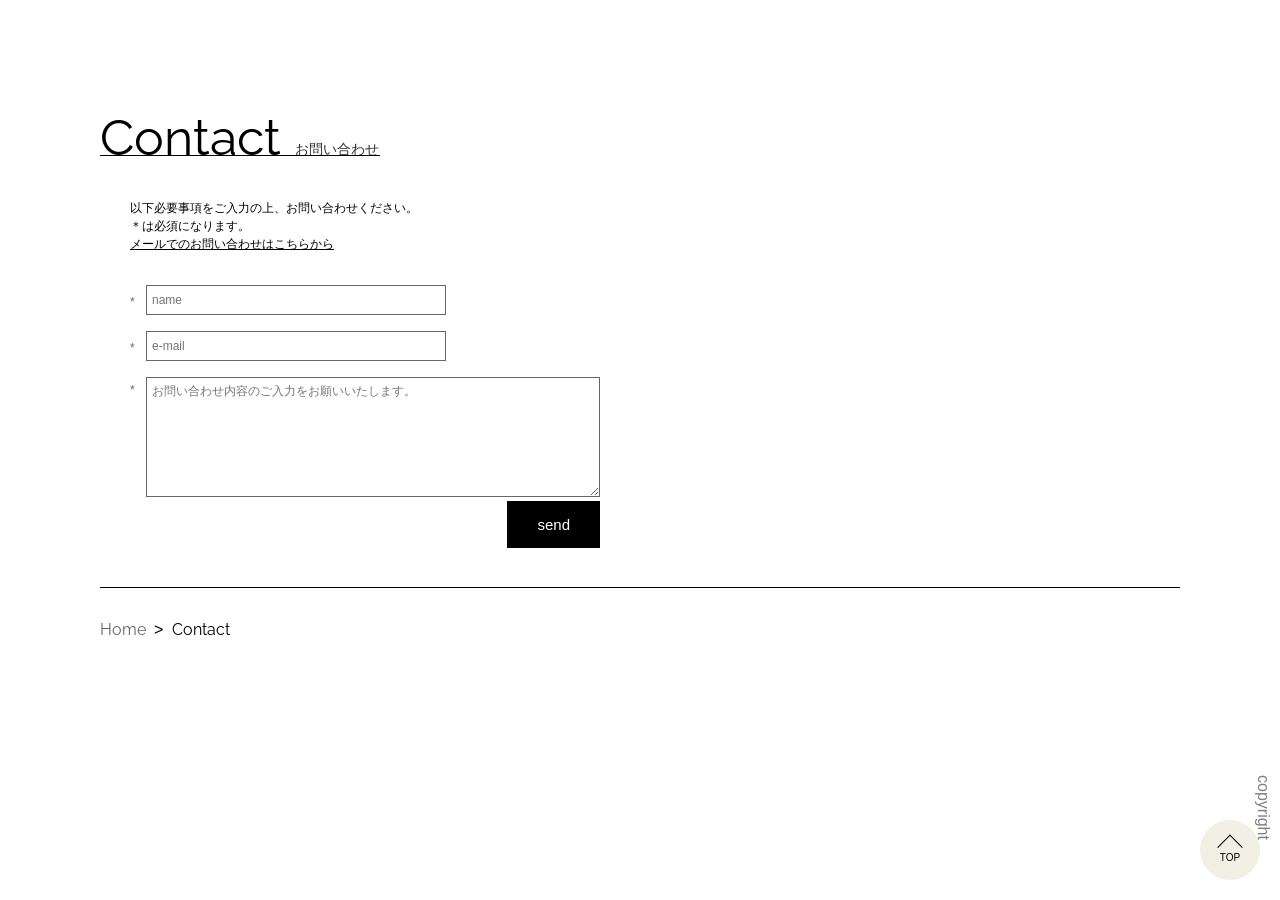
==== contents/contact.html @ e92e902c "upload file" ====
<!DOCTYPE html>
<html lang="ja">
	<head>
		<meta charset="UTF-8">
		<title>portfolio</title>
		<meta name="viewport" content="width=device-width, initial-scale=1">
		<link rel="stylesheet" href="../css/reset_001.css">
		<link rel="stylesheet" href="../css/reset_002.css">
		<link rel="stylesheet" href="css/style.css">
		<link rel="stylesheet" href="https://cdnjs.cloudflare.com/ajax/libs/font-awesome/6.5.1/css/all.min.css">
		<link rel="shortcut icon" href="../images/favicon/favicon001.ico" type="image/x-icon">
		<link rel="preconnect" href="https://fonts.googleapis.com">
		<link rel="preconnect" href="https://fonts.gstatic.com" crossorigin>
		<link href="https://fonts.googleapis.com/css2?family=Kiwi+Maru&family=Noto+Sans+JP:wght@100..900&family=Open+Sans:ital,wght@0,300..800;1,300..800&family=Quicksand:wght@300..700&family=Raleway:ital,wght@0,100..900;1,100..900&display=swap" rel="stylesheet">
	</head>
	<body>
		<div id="site-wrapper">
			<header id="site-header">
				<!-- <h1 class="site-logo">
					<a href="#"><img src="images/logo.png" alt="mのポートフォリオサイト"></a>
				</h1> -->
			</header>
			<main>
				<div class="contents">
					<div class="contents__title">
						<div class="title title--contact">Contact<span class="title__small">お問い合わせ</span></div>
					</div>
					<p class="contents__text">以下必要事項をご入力の上、お問い合わせください。
						<br>＊は必須になります。
						<br><a href="mailto:example@gmail.com?body=お名前：%0D%0Aお問い合わせ詳細：">メールでのお問い合わせはこちらから</a>
					</p>
					<div class="contents__form">
						<form id="js-form" action="" class="form">
							<div class="form__input">
								<label for="name" class="form__label">*</label>
								<input type="text" name="name" id="name" class="form__small js-name" placeholder="name" required>
							</div>
							<div class="form__input">
								<label for="email" class="form__label">*</label>
								<input type="text" name="email" id="email" class="form__small js-email" placeholder="e-mail" required>
							</div>
							<div class="form__input form__input--type01">
								<label for="message" class="form__label">*</label>
								<textarea type="" name="message" id="message" class="form__large js-comment" placeholder="お問い合わせ内容のご入力をお願いいたします。"></textarea>
							</div>
							<div class="form__btnarea">
								<!-- formで実装する場合はこちらに切り替える -->
								<!-- <input type="submit" value="send" class="form__btn js-contact-btn"> -->
								<a href="#" class="form__btn js-contact-btn">send</a>
							</div>
						</form>
					</div>
				</div>
			</main>
			<footer>
				<small>copyright</small>
				<ol class="breadcrumbs">
					<li class="breadcrumbs__list"><a href="../index.html" class="breadcrumbs__link">Home</a></li>
					<li class="breadcrumbs__list"><span class="breadcrumbs__text">Contact</span></li>
				</ol>
			</footer>

			<div class="pagetop"><a href="../index.html" class="pagetop__btn"><span class="pagetop__btn-text">TOP</span></a></div>
		</div>
		<script src="https://code.jquery.com/jquery-3.7.1.min.js" integrity="sha256-/JqT3SQfawRcv/BIHPThkBvs0OEvtFFmqPF/lYI/Cxo=" crossorigin="anonymous"></script>
		<script src="../js/script.js"></script>
	</body>
</html>
---- contents/css/style.css ----
body {
    font-family: "Hiragino kaku Gothic ProN", Meiryo, sans-serif;
    background-color: #fff;
    overflow-x: hidden;
    line-height: 1.5;
}
body.is-active {
    position: fixed;
    width: 100%;
}
#site-wrapper {
    padding: 100px 100px 50px;
}
.contents .contents__subtext {
    margin-top: 32px;
    color: #666;
    font-size: 12px;
}
.contents .contents__tab {
    margin-top: 32px;
    border-bottom: 1px solid #666;
    animation: fadeIn 1.5s ease-in-out;
}
.contents .contents__body {
    margin-top: 16px;
    animation: fadeIn 1.5s ease-in-out;
}
.contents .contents__text {
    margin-top: 24px;
    padding-left: 30px;
    font-size: 12px;
    line-height: 1.5;
    animation: fadeIn 1.5s ease-in-out;
}
.contents .contents__form {
    margin-top: 32px;
    padding-left: 30px;
    max-width: 500px;
    animation: fadeIn 1.5s ease-in-out;
}
.title {
    position: relative;
    color: #000;
    font-size: 50px;
    font-family: "Raleway", sans-serif;
}
.title .title__small {
    position: absolute;
    bottom: 15px;
    left: 155px;
    font-size: 14px;
    color: #333030;
}
.title.title--works::after {
    width: 220px;
}
.title.title--contact .title__small {
    left: 195px;
}
.title.title--contact::after {
    width: 280px;
}
.title::after {
    content: "";
    display: inline-block;
    position: absolute;
    bottom: 19px;
    left: 0;
    width: 240px;
    height: 1px;
    background-color: #000;
}
.box {
    display: flex;
    justify-content: space-around;
    padding: 50px 80px;
    border: 1px solid #666;
    border-radius: 38px;
}
.box .box__object {
    display: flex;
    align-items: center;
    max-width: 375px;
    min-width: 350px;
}
.box .box__img {
    border-radius: 150px;
}
.box .box__info {
    margin-left: 32px;
    padding-top: 24px;
    padding-bottom: 24px;
    min-width: 360px;
}
.box .box__title {
    padding-right: 24px;
    padding-left: 24px;
    color: #000;
    font-size: 16px;
    font-family: "Raleway", sans-serif;
}
.box .box__body {
    margin-top: 16px;
    padding-top: 16px;
    border-top: 1px solid #666;
}
.box .box__item {
    padding-right: 20px;
    padding-left: 20px;
    margin-top: 5px;
    padding-top: 5px;
    border-top: 1px dotted #666;
}
.box .box__item:first-child {
    margin-top: 0;
    padding-top: 0;
    border-top: none;
}
.box .box__head {
    color: #272525;
    font-size: 14px;
    font-family: "Raleway", sans-serif;
    line-height: 1.8;
}
.box .box__text {
    color: #666;
    font-size: 14px;
    font-family: "Raleway", sans-serif;
    line-height: 1.8;
}
.box .box__text.box__text--type01 {
    color: #272525;
}
.tab {
    display: flex;
}
.tab .tab__item {
    width: 150px;
    height: 30px;
    border: 1px solid #666;
    border-radius: 5px 5px 0 0;
    border-bottom: none;
    border-left: none;
    overflow: hidden;
}
.tab .tab__item:first-child {
    border-left: 1px solid #666;
}
.tab .tab__btn {
    display: flex;
    justify-content: center;
    align-items: center;
    height: 100%;
    width: 100%;
    color: #666;
    font-family: "Raleway", sans-serif;
    text-decoration: none;
}
.tab .tab__btn:hover {
    background-color: #f2efe5;
}
.tab .tab__btn.is-active {
    background-color: #f2efe5;
}
.gallery {
    display: none;
    flex-wrap: wrap;
    gap: 20px;
    list-style: none;
}
.gallery .gallery__item {
    position: relative;
    display: flex;
    align-items: center;
    height: 100%;
    padding: 5px;
    box-shadow: 2px 2px 5px 2px rgba(0, 0, 0, 0.09);
    border-radius: 10px;
    overflow: hidden;
}
.gallery .gallery__item:hover {
    transform: scale(1.1);
    transition: 0.5s;
}
.gallery .gallery__img {
    max-height: 150px;
    height: auto;
}
.gallery.gallery--logo .gallery__img {
    max-width: 120px;
    max-height: 120px;
    height: auto;
}
.gallery.is-active {
    display: flex;
}
.modal {
    display: none;
    position: fixed;
    top: 0;
    left: 0;
    width: 100%;
    height: 100%;
    z-index: 1;
}
.modal .modal__layer {
    width: 100%;
    height: 100%;
    background: rgba(0, 0, 0, 0.4);
}
.modal .modal__window {
    position: absolute;
    top: 50%;
    left: 50%;
    padding: 10px 20px 20px;
    background-color: #fff;
    transform: translate(-50%, -50%);
    border-radius: 20px;
    z-index: 10;
}
.modal .modal__window-head {
    display: flex;
    justify-content: flex-end;
}
.modal .modal__window-close {
    display: inline-flex;
    justify-content: center;
    align-items: center;
    width: 30px;
    height: 30px;
    color: #666;
    font-size: 25px;
    text-decoration: none;
}
.modal .modal__window-main {
    margin-top: 20px;
}
.modal .modal__window-image {
    max-width: 800px;
    width: 100%;
}
.modal .modal__window-text {
    margin-top: 20px;
    color: #463232;
    font-size: 14px;
    font-family: "Raleway", sans-serif;
}
.modal.is-active {
    display: block;
}
.form {
    display: flex;
    flex-direction: column;
    gap: 16px;
}
.form .form__input {
    display: flex;
    align-items: center;
    gap: 8px;
}
.form .form__input.form__input--type01 {
    align-items: baseline;
}
.form .form__label {
    width: 8px;
    height: 8px;
    color: #666;
    font-size: 12px;
}
.form .form__small {
    padding: 5px;
    width: 300px;
    height: 30px;
    font-size: 12px;
    border: 1px solid #666;
}
.form .form__large {
    padding: 5px;
    width: 100%;
    font-size: 12px;
    border: 1px solid #666;
}
.form .form__btnarea {
    text-align: end;
}
.form .form__btn {
    padding: 15px 30px;
    color: #fff;
    font-size: 15px;
    background-color: #000;
    border: none;
    text-decoration: none;
}
.form .form__btn:hover {
    color: #000;
    background-color: #fff;
    border: 2px solid #000;
}
footer {
    margin-top: 50px;
    padding-top: 30px;
    border-top: 1px solid #000;
}
footer small {
    position: fixed;
    right: 5px;
    bottom: 60px;
    writing-mode: vertical-lr;
    opacity: .5;
}
.breadcrumbs {
    display: flex;
    align-items: center;
    list-style: none;
}
.breadcrumbs .breadcrumbs__list::before {
    content: ">";
    display: inline-block;
    width: 10px;
    height: 10px;
    margin-right: 8px;
    margin-left: 8px;
}
.breadcrumbs .breadcrumbs__list:first-child::before {
    content: none;
}
.breadcrumbs .breadcrumbs__link {
    padding-bottom: 2px;
    background-image: linear-gradient(#666, #666);
    background-repeat: no-repeat;
    background-position: bottom right;
    background-size: 0 1px;
    transition: background-size 0.3s;
    color: #666;
    font-family: "Raleway", sans-serif;
    text-decoration: none;
}
.breadcrumbs .breadcrumbs__link:hover {
    background-position: bottom left;
    background-size: 100% 1px;
}
.breadcrumbs .breadcrumbs__text {
    color: #000;
    font-family: "Raleway", sans-serif;
}
.pagetop {
    position: fixed;
    right: 20px;
    bottom: 20px;
    width: 60px;
    height: 60px;
}
.pagetop .pagetop__btn {
    display: inline-flex;
    justify-content: center;
    align-items: center;
    width: 100%;
    height: 100%;
    color: #fff;
    text-align: center;
    border-radius: 50%;
    background: #f2efe5;
    text-decoration: none;
}
.pagetop .pagetop__btn:after {
    content: "";
    position: absolute;
    top: 50%;
    left: 50%;
    display: inline-block;
    width: 18px;
    height: 18px;
    border-top: 1px solid #000;
    border-left: 1px solid #000;
    transform: translate(-50%, -65%) rotate(45deg);
}
.pagetop .pagetop__btn:hover {
    background-color: #fff;
    border: 1px solid #000;
    transition: 0.5s;
}
.pagetop .pagetop__btn-text {
    padding-top: 15px;
    color: #000;
    font-size: 10px;
    line-height: 1.2;
}
.pagetop.pagetop--work .pagetop__btn::after {
    top: 40%;
}
@media screen and (max-width: 1060px) {
    .box {
        flex-direction: column;
        align-items: center;
        padding: 10%;
    }
    .box .box__object {
        min-width: 0;
    }
    .box .box__info {
        margin-top: 32px;
        margin-left: 0;
        padding-top: 0;
        min-width: auto;
    }
    .box .box__title {
        text-align: center;
    }
    .box .box__head {
        font-size: 12px;
    }
    .box .box__text {
        font-size: 12px;
    }
}
@media (max-width: 700px) {
    #site-wrapper {
        padding: 50px;
    }
    .contents .contents__text {
        padding-left: 0;
    }
    .contents .contents__form {
        padding-left: 0;
    }
    .title {
        font-size: 35px;
    }
    .title .title__small {
        bottom: 10px;
        left: 112px;
    }
    .title::after {
        bottom: 13px;
    }
    .title.title--contact .title__small {
        left: 160px;
    }
    .gallery {
        justify-content: center;
    }
    .gallery .gallery__list.gallery__list--pc {
        display: none;
    }
    .modal .modal__window {
        width: 95%;
    }
    .form .form__large {
        width: 300px;
    }
    .form .form__btnarea {
        text-align: center;
    }
}
@keyframes fadeIn {
    from {
        opacity: 0;
        transform: translateY(20px);
    }
    to {
        opacity: 1;
        transform: translateY(0);
    }
}
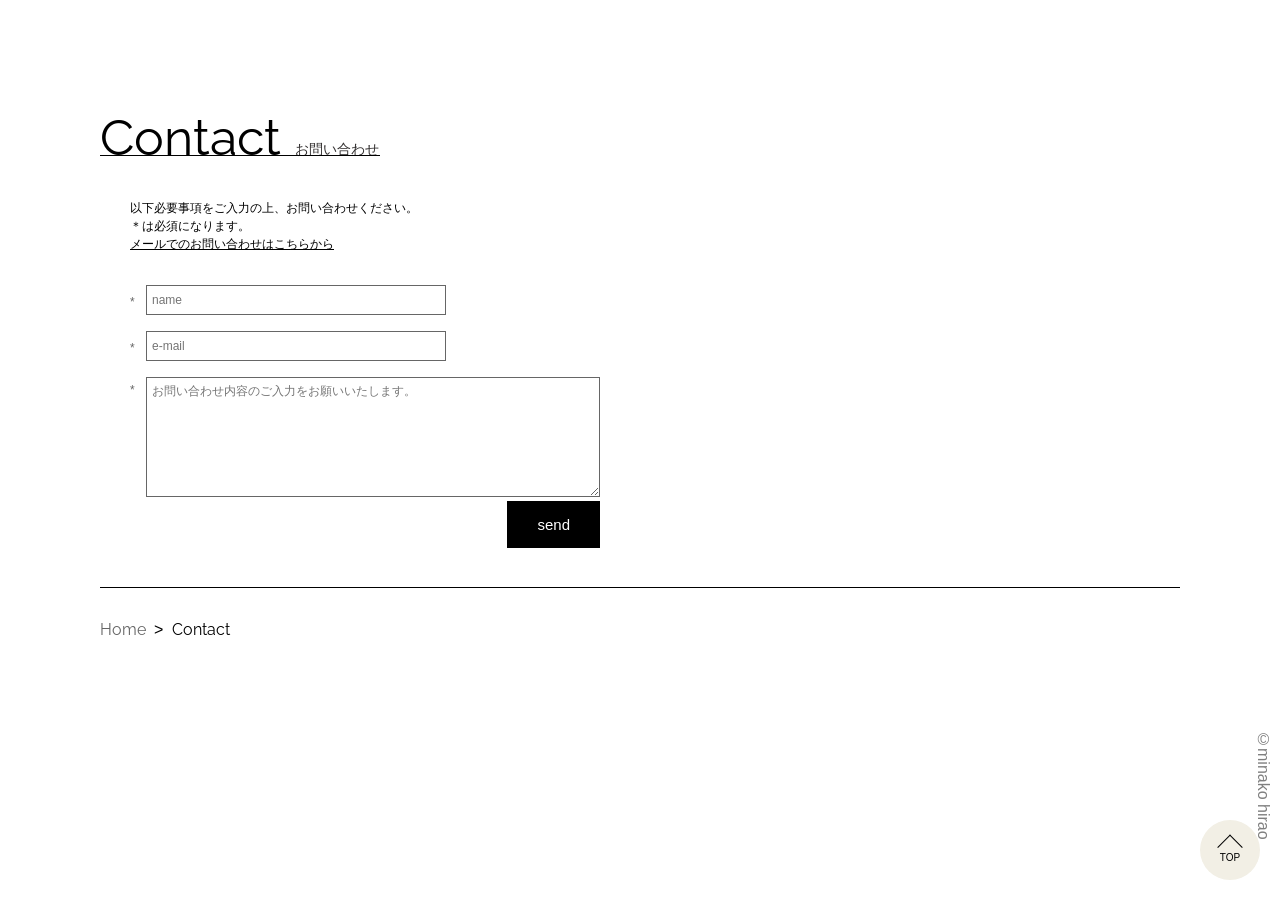
==== commit e10241bd: "upload file" ====
--- a/contents/contact.html
+++ b/contents/contact.html
@@ -2,7 +2,7 @@
 <html lang="ja">
 	<head>
 		<meta charset="UTF-8">
-		<title>portfolio</title>
+		<title>portfolio~contact~</title>
 		<meta name="viewport" content="width=device-width, initial-scale=1">
 		<link rel="stylesheet" href="../css/reset_001.css">
 		<link rel="stylesheet" href="../css/reset_002.css">
@@ -15,11 +15,7 @@
 	</head>
 	<body>
 		<div id="site-wrapper">
-			<header id="site-header">
-				<!-- <h1 class="site-logo">
-					<a href="#"><img src="images/logo.png" alt="mのポートフォリオサイト"></a>
-				</h1> -->
-			</header>
+			<!-- <header id="site-header"></header> -->
 			<main>
 				<div class="contents">
 					<div class="contents__title">
@@ -27,7 +23,7 @@
 					</div>
 					<p class="contents__text">以下必要事項をご入力の上、お問い合わせください。
 						<br>＊は必須になります。
-						<br><a href="mailto:example@gmail.com?body=お名前：%0D%0Aお問い合わせ詳細：">メールでのお問い合わせはこちらから</a>
+						<br><a href="mailto:t72.hirao.minako@gmail.com?body=お名前：%0D%0Aお問い合わせ詳細：">メールでのお問い合わせはこちらから</a>
 					</p>
 					<div class="contents__form">
 						<form id="js-form" action="" class="form">
@@ -53,7 +49,7 @@
 				</div>
 			</main>
 			<footer>
-				<small>copyright</small>
+				<small>&copy;minako&nbsp;hirao</small>
 				<ol class="breadcrumbs">
 					<li class="breadcrumbs__list"><a href="../index.html" class="breadcrumbs__link">Home</a></li>
 					<li class="breadcrumbs__list"><span class="breadcrumbs__text">Contact</span></li>
--- a/contents/css/style.css
+++ b/contents/css/style.css
@@ -19,7 +19,6 @@
 .contents .contents__tab {
     margin-top: 32px;
     border-bottom: 1px solid #666;
-    animation: fadeIn 1.5s ease-in-out;
 }
 .contents .contents__body {
     margin-top: 16px;
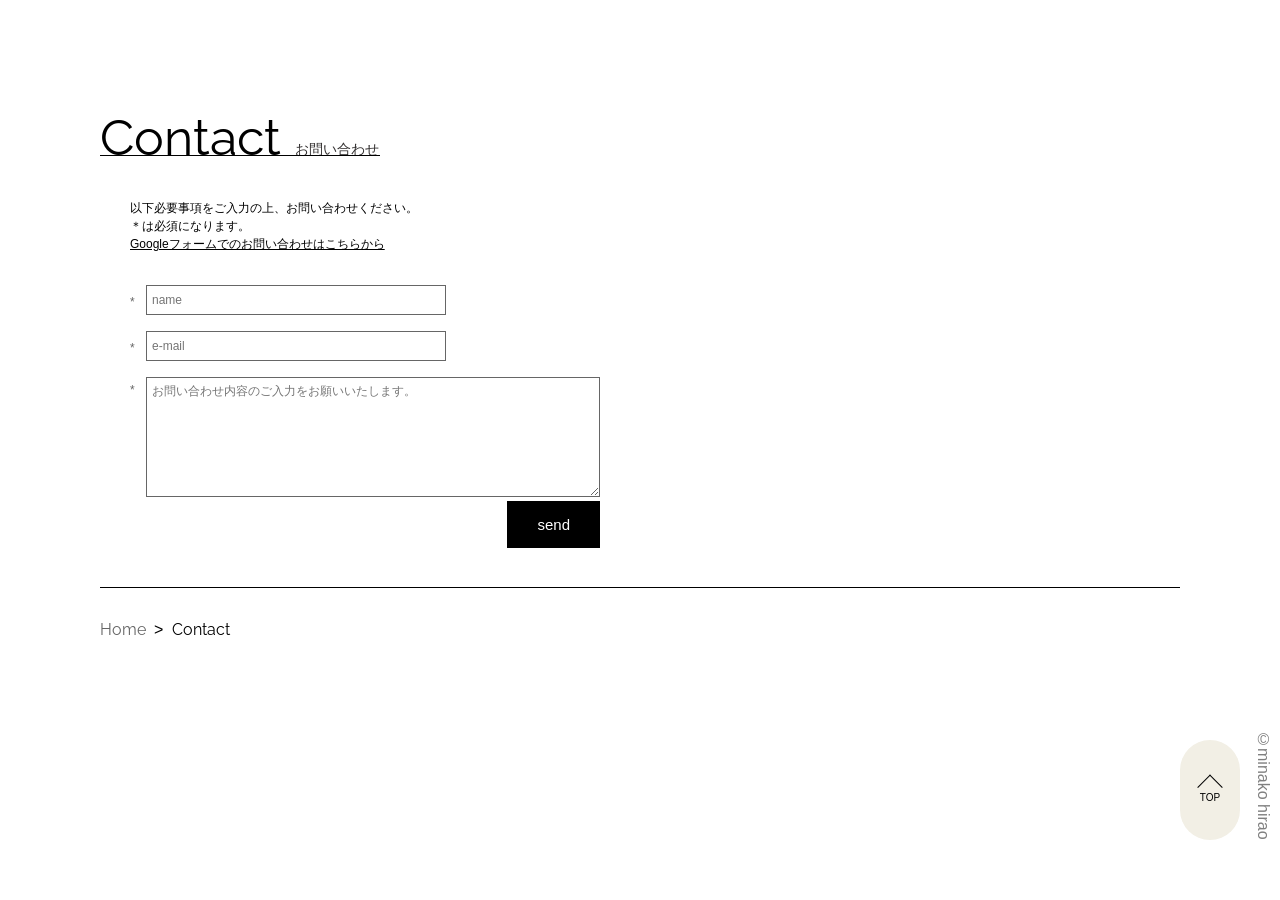
==== commit d7f31615: "add file contact.html" ====
--- a/contents/contact.html
+++ b/contents/contact.html
@@ -23,7 +23,8 @@
 					</div>
 					<p class="contents__text">以下必要事項をご入力の上、お問い合わせください。
 						<br>＊は必須になります。
-						<br><a href="mailto:t72.hirao.minako@gmail.com?body=お名前：%0D%0Aお問い合わせ詳細：">メールでのお問い合わせはこちらから</a>
+						<!-- <br><a href="mailto:t72.hirao.minako@gmail.com?body=お名前：%0D%0Aお問い合わせ詳細：">メールでのお問い合わせはこちらから</a> -->
+						<br><a href="https://docs.google.com/forms/d/e/1FAIpQLScYeqMT-FtVu88EOL-cyycmxvtmGi812Dn-ZzyZd73nIT6wEg/viewform?usp=publish-editor">Googleフォームでのお問い合わせはこちらから</a>
 					</p>
 					<div class="contents__form">
 						<form id="js-form" action="" class="form">
--- a/contents/css/style.css
+++ b/contents/css/style.css
@@ -69,6 +69,9 @@
     height: 1px;
     background-color: #000;
 }
+.menu {
+    position: fixed;
+}
 .box {
     display: flex;
     justify-content: space-around;
@@ -235,7 +238,7 @@
     margin-top: 20px;
 }
 .modal .modal__window-image {
-    max-width: 800px;
+    max-width: 900px;
     width: 100%;
 }
 .modal .modal__window-text {
@@ -344,10 +347,10 @@
 }
 .pagetop {
     position: fixed;
-    right: 20px;
-    bottom: 20px;
+    right: 40px;
+    bottom: 60px;
     width: 60px;
-    height: 60px;
+    height: 100px;
 }
 .pagetop .pagetop__btn {
     display: inline-flex;
@@ -357,7 +360,7 @@
     height: 100%;
     color: #fff;
     text-align: center;
-    border-radius: 50%;
+    border-radius: 40px;
     background: #f2efe5;
     text-decoration: none;
 }
